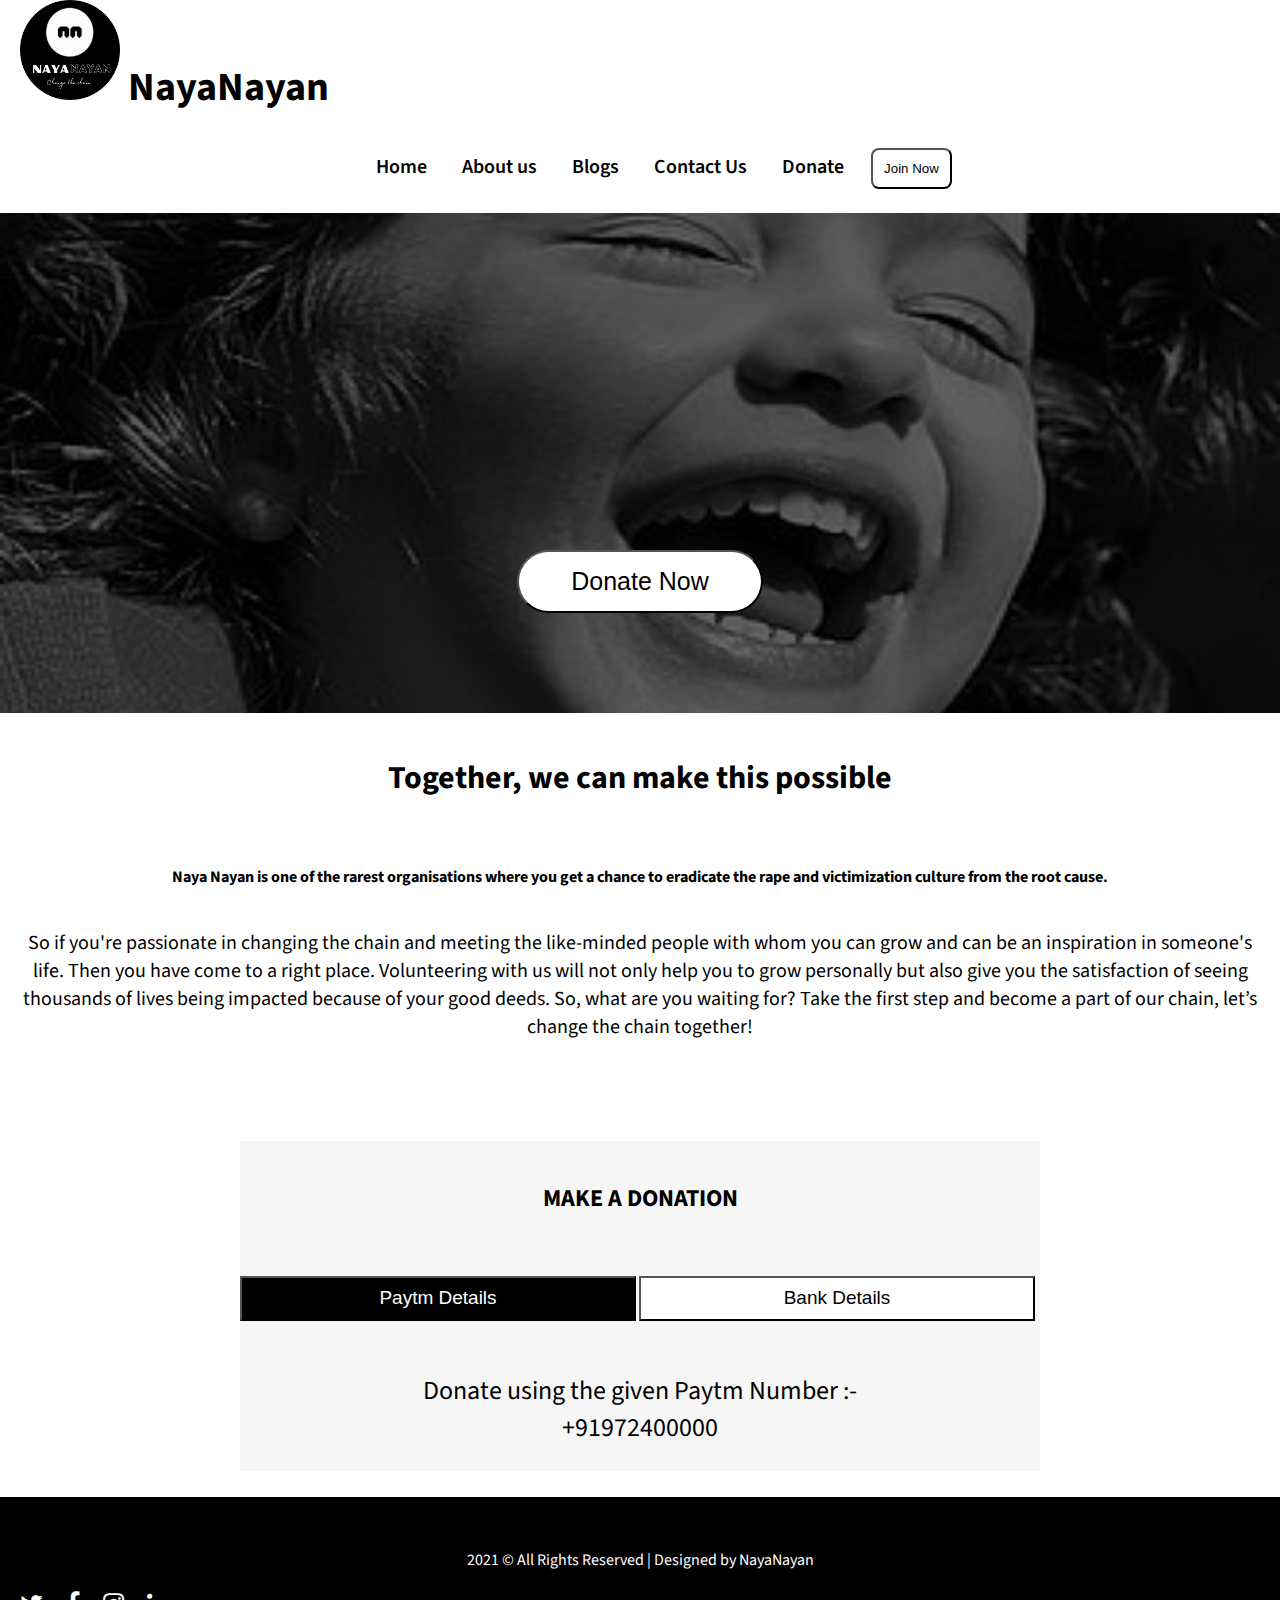
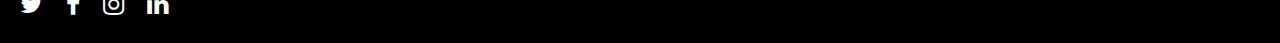
==== donate.html @ 6c1288ab "donate now page" ====
<!DOCTYPE html>
<html lang="en">

<head>
    <meta charset="UTF-8">
    <meta http-equiv="X-UA-Compatible" content="IE=edge">
    <meta name="viewport" content="width=device-width, initial-scale=1.0">
    <title>Donate-Now</title>
    <link rel="stylesheet" href="./css/style.css">
    <link href="https://cdn.jsdelivr.net/npm/bootstrap@5.0.0-beta3/dist/css/bootstrap.min.css" rel="stylesheet"
        integrity="sha384-eOJMYsd53ii+scO/bJGFsiCZc+5NDVN2yr8+0RDqr0Ql0h+rP48ckxlpbzKgwra6" crossorigin="anonymous">
    <link href="css/rotating-card.css" rel="stylesheet" />
    <link rel="icon" href="imgs/Copy of LOGO OF NAYA NAYAN.svg">

</head>

<body>

    <!-- navbar starting -->


    <nav class="navbar">
        <div class="brand-name">
            <img src="./imgs/circle-cropped.png" width="100px" height="100px" alt=""> NayaNayan
        </div>
        <ul class="list-non-bullet">
            <li class="list-item-inline"> <a class=" link link-active" href="index.html">Home</a></li>
            <li class="list-item-inline"> <a class=" link" href="#about">About us</a></li>
            <li class="list-item-inline"> <a class=" link" href="#blogs">Blogs</a></li>
            <li class="list-item-inline"> <a class=" link" href="#contact">Contact Us</a></li>
            <li class="list-item-inline"> <a class=" link" href="donate.html">Donate</a></li>

            <!-- <form target="_blank" class="list-item-inline" action="https://docs.google.com/forms/d/e/1FAIpQLSdj-zuwa7jupBrHVjOaJwiqMCL12wdDeT_7d-w-D85L0dFBow/viewform"> -->
                <a href="joinus.html"><button class="primary-btn">Join Now</button></a>
                <!-- </form> -->


        </ul>
    </nav>

    <!-- navbar ending -->



    <div class="donate">

        <div class="image">

            <a href="#details"> <button class="btn">Donate Now</button></a>

        </div>


        <div class="content">
            <div class="title">
                <h1 style="text-align: center;">Together, we can make this possible</h1><br>
            </div>
            <h4 style="text-align: center;">Naya Nayan is one of the rarest organisations where you get a chance to
                eradicate the rape and victimization culture from the root cause.
            </h4>


            <p style="text-align:center ;"> So if you're passionate in changing the chain and meeting the like-minded
                people with whom you can grow and can be an inspiration in someone's life.

                Then you have come to a right place.


                Volunteering with us will not only help you to grow personally but also give you the satisfaction of
                seeing thousands of lives being impacted because of your good deeds. So, what are you waiting for? Take
                the first step and become a part of our chain, let’s change the chain together!
            <p>

        </div>



        <div class="details" id="details">
            <center>
                <h2>MAKE A DONATION</h2>
            </center>

            <div class="buttons">
                <button type="button" id="paytmbtn"onclick="paytm()">Paytm
                    Details</button>
                <button type="button" id="bankbtn" onclick="bankd()">Bank
                    Details</button>
            </div>

            <script>
                function paytm() {
                    document.getElementById("demo1").innerHTML = "Donate using the given Paytm Number :-<br> +91972400000"
            
                    document.getElementById("paytmbtn").style.backgroundColor= "black"
                    document.getElementById("paytmbtn").style.color= "white"
                    document.getElementById("bankbtn").style.backgroundColor= "white"
                    document.getElementById("bankbtn").style.color= "black"

            
                }

                function bankd() {
                    document.getElementById("demo1").innerHTML ="Account Number:-4865138965489<br>IFSC code:-SUN0000B<br>"
                    document.getElementById("bankbtn").style.backgroundColor= "black"
                    document.getElementById("bankbtn").style.color= "white"
                    document.getElementById("paytmbtn").style.backgroundColor= "white"
                    document.getElementById("paytmbtn").style.color= "black"
                  

                }
            </script>
            <p id="demo1" class="demo1">
                Donate using the given Paytm Number :-<br> +91972400000
            </p>

        </div>



    </div>



















    <!-- Footer -->


    <!-- 
    <div class="footer">
        <div class="row">

            <div class=" about col-sm-4">
                <h2>About Us</h2>

                <p>
                    Smart Eye is a leading provider of information technology, consulting, and business process services. Our dedicated employees offer strategic insights, technological expertise and industry experience. We focus on technologies that promise to reduce costs,
                    streamline processes and speed time-to-market, Backed by our strong quality processes and rich experience managing global...
                </p>
            </div>

            <div class="col-sm-4">
                <h2>Useful Links</h2>
            </div>

            <div class="col-sm-4">
                <h2>Contact Us</h2>
                BlueDart</br>
                Marthandam (K.K District)</br>
                Tamil Nadu, IND</br>
                Phone: +91 9159669599</br>
                Email: info@bluedart.in</br>
                Web: www.bluedart.in</br>

            </div>
        </div>

    </div> -->

    <!-- Footer ending -->


    <!-- copyright -->


    <div class="copyright">

        <div class="row">
            <p class="col-sm-8">2021 &copy; All Rights Reserved | Designed by NayaNayan</p>

            <span class="col-sm-4">
                <a href="https://twitter.com/NayaNayan2?s=09"><i class="fa fa-twitter"></i></a>
                <a href="https://www.facebook.com/naya.nayan.7127"><i class="fa fa-facebook"></i></a>
                <a href="https://instagram.com/thenayanayan?igshid=45l3sl3pzqyp"><i class="fa fa-instagram"></i></a>
                <a href="https://www.linkedin.com/company/naya-nayan"><i class="fa fa-linkedin"></i></a>
            </span>
        </div>

    </div>


    <!-- copyright ending -->





</body>

</html>
---- css/style.css ----
@import url("https://stackpath.bootstrapcdn.com/font-awesome/4.7.0/css/font-awesome.min.css");
@import url('https://fonts.googleapis.com/css2?family=Source+Sans+Pro:wght@200;400&display=swap');
:root {
    /* --primary-color: #6c757d; */
}

body {
    margin: 0;
    padding: 0;
    font-family: 'Source Sans Pro', sans-serif;
}

.list-non-bullet {
    padding-top: 0.5rem;
    list-style: none;
    text-align: center;
}

.list-item-inline {
    display: inline;
    padding: 1 rem;
    font-style: bold;
}

.navbar {
    background-color: white
}

.navbar .link {
    padding: 1rem 1rem;
    text-decoration: none;
    color: black;
    font-weight: 600;
    font-size: 1.25rem;
}

.navbar .brand-name {
    font-size: 2.5rem;
    margin-left: 0.5em;
    color: black;
    text-align: left;
    font-weight: bold;
}

.primary-btn {
    background-color: var(--primary-color);
    color: black;
    border-radius: 0.5rem;
    padding: 0.7rem;
    margin: 0.5rem;
}


/* 
img {
    width: 640px;
    height: 360px;
} */


/* why did we started start */

.why-start h1 {
    font-weight: bold;
}

.why-start h1,
p {
    text-align: center;
}

.why-start .title {
    margin-bottom: 30px;
}

.why-start {
    padding: 50px;
}

.why-start .row .event-box {
    text-align: center;
    margin-top: 15px;
}

.why-start .row .event-box img {
    /* margin-bottom: 20px; */
    margin-right: 20px;
    width: 100%;
}

.event-box h4 {
    text-align: center;
}

.why-start .card {
    background-color: white;
    border-radius: 0.25rem;
    box-shadow: 0 1px 6px rgb(61 65 84 / 15%);
    display: flex;
    flex-direction: column;
    overflow: hidden;
}

.why-start .card:hover {
    /* opacity: .5; */
    transform: scale(1.05);
}

.why-start .btn {
    color: #ffffff;
    padding: 0.8rem;
    font-size: 14px;
    text-transform: uppercase;
    border-radius: 4px;
    font-weight: 400;
    cursor: pointer;
    background-color: black;
    margin-top: 25px;
}

.why-start .btn:hover {
    -webkit-transform: scale(1.05);
    transform: scale(1.05);
    color: white;
}



/* why did we started ending*/


/* about-us starting */


/* .about-us h2 {
    text-align: center;
}

.about-us h1 {
    text-align: center;
    padding: 30px;
}

.about-us {
    background-color: #414a4c;
    padding: 40px;
    color: white;
}

.about-us .container img {
    border-style: none;
    padding-left: 20px;
    display: block;
} */

.about-us {
    padding-top: 50px;
    padding-bottom: 30px;
    background-color: rgba(0, 0, 0, 0.1);
}

.about-us .right-content h1 {
    font-size: 3rem;
    text-align: center;
}

.about-us .right-content h6 {
    text-align: center;
}

.about-us .left-image {
    text-align: center;
}

.about-us .left-image img {
    width: 400px;
    height: 350px;
}

.about img {
    width: 1750px;
    height: 200px;
}

.about-us-content {
    font-size: 1.5rem;
    /* font-weight: 600; */
}


/* about-us ending*/


/* objective start */

.objective {
    background-color: #f0f0f0;
    padding-top: 75px;
    padding-bottom: 55px;
}

.objective .left p {
    text-align: left;
}

.objective .right p {
    text-align: left;
}


/* objective end */


/* our team starting */

.team {
    background-color: #EDEDED;
    padding: 100px;
}

.meet-team h1,
p {
    padding-top: 1rem;
    text-align: center;
}

.team img {
    width: 100%;
    vertical-align: middle;
}

.cards {
    display: flex;
    flex-wrap: wrap;
    list-style: none;
    margin: 0;
    padding: 0;
}

.cards_item {
    display: flex;
    padding: 1rem;
}

@media (min-width: 40rem) {
    .cards_item {
        width: 50%;
    }
}

@media (min-width: 56rem) {
    .cards_item {
        width: 33.3333%;
    }
}

.card {
    background-color: white;
    border-radius: 0.25rem;
    box-shadow: 0 20px 40px -14px rgba(0, 0, 0, 0.25);
    display: flex;
    flex-direction: column;
    overflow: hidden;
}

.card:hover {
    background-color: rgba(255, 255, 255, 0.12);
}

.card_content {
    padding: 1rem;
}

.card_title {
    color: black;
    font-size: 1.1rem;
    font-weight: 700;
    letter-spacing: 1px;
    text-transform: capitalize;
    margin: 0px;
    text-align: center;
}

.card_text {
    color: black;
    font-size: 0.875rem;
    line-height: 1.5;
    margin-bottom: 1.25rem;
    font-weight: 400;
}


/* our team ending */


/* footer */

.footer {
    position: relative;
    right: 0;
    bottom: 0;
    left: 0;
    padding: 20px;
    background-color: #444;
    color: #FFF;
}

.footer h2 {
    text-align: center;
    color: #FFF;
}


/* footer ending*/


/* copyright */

.copyright {
    position: relative;
    right: 0;
    bottom: 0;
    left: 0;
    background-color: black;
    padding: 20px;
    color: #FFF;
}

.copyright p {
    color: #FFF;
}

.copyright span {
    text-align: center;
}

.copyright span a {
    margin-right: 20px;
    color: white;
    font-size: 25px;
}


/* copyright ending*/


/* maps starting */

.map-responsive {
    overflow: hidden;
    padding-bottom: 50%;
    position: relative;
    height: 0;
    border: 2px solid grey;
}

.map-responsive iframe {
    left: 0;
    top: 0;
    height: 100%;
    width: 100%;
    position: absolute;
}

.container-fluid {
    padding: 30px;
    /* background-color: #414a4c; */
}


/* maps ending */


/* meet our team startig */

.meet-team {
    background-color: black;
    color: white;
    /* padding: 50px; */
}

.meet-team h1 {
    font-size: 3rem;
    margin-bottom: 15px;
}

.meet-team p {
    font-size: 1.25rem;
    margin-bottom: 25px;
}

.flip-card {
    background-color: transparent;
    width: 300px;
    height: 300px;
    border: 1px solid #f1f1f1;
    perspective: 1000px;
    margin: .5rem;
}

.flip-card-inner {
    position: relative;
    width: 100%;
    height: 100%;
    text-align: center;
    transition: transform 0.8s;
    transform-style: preserve-3d;
}

.flip-card:hover .flip-card-inner {
    transform: rotateY(180deg);
}

.flip-card-front,
.flip-card-back {
    position: absolute;
    width: 100%;
    height: 100%;
    -webkit-backface-visibility: hidden;
    backface-visibility: hidden;
}

.flip-card-front {
    background-color: #bbb;
    color: black;
    display: flex;
    justify-content: center;
}

.flip-card-back {
    background-color: white;
    color: black;
    transform: rotateY(180deg);
}

.flip-card-back h2 {
    text-align: center;
    word-wrap: break-word;
    padding-top: 2rem;
}

.flip-card-back p {
    padding: 20px;
    text-align: center;
}

.cards-conatiner {
    display: flex;
    flex-wrap: wrap;
    justify-content: space-around;
    padding: 1rem;
}


/* meet our team ending */


/* blog starting */

.blog-container {
    padding: 20px;
    /* background-color: rgba(0, 0, 0, 0.1); */
    color: black;
}

.blog-container h1 {
    text-align: center;
}

.writer {
    text-align: right;
}

#more {
    display: none;
}

#myBtn {
    float: right;
    background-color: black;
    color: white;
}

.badge {
    color: black;
    background-color: black;
}


/* blogs ending */


/* .portfolio .container{
  display: grid;
  grid-template-columns: repeat(auto-fill, minmax(350px, 1fr));
  justify-items: center;
  grid-gap: 0;
}
  
.portfolio .item{
  width: 100%;
  overflow: hidden;
  background: #000;
}
      
.portfolio img{
  opacity: 0.6;
  width: 100%;
  height: 100%;
  transform: scale(1.15);
  transition: transform 0.5s, opacity 0.5s;
}
.portfolio img:hover{
  opacity: 1;
  transform: scale(1.03);
}

.portfolio .title h1{
    text-align: center;
    padding-top: 20px;
    padding-bottom: 20px;
} */


/* faq start */

.faq {
    background-color: rgba(0, 0, 0, 9);
    color: white;
    padding-top: 30px;
    padding-bottom: 30px;
}

.faq h1 {
    text-align: center;
    font-size: 3rem;
    padding-bottom: 0.25em;
    /* border-bottom: 1px solid silver; */
    /* border-image: linear-gradient(to right, transparent 20%, darkslategrey, transparent 80%)30; */
}

details {
    margin-bottom: 1rem;
    padding: 1rem;
    border-radius: 0.25rem;
    border: 1px solid silver;
}

summary {
    list-style-type: circle;
    font-size: 1.25rem;
    font-weight: bold;
    cursor: pointer;
    position: relative;
    outline: none;
    color: silver;
}

summary::after {
    content: "+";
    padding: 0.5rem;
    position: absolute;
    right: 0.25rem;
    top: -0.5rem;
    color: whitesmoke;
}

details[open] {
    background: whitesmoke;
}

details[open] summary {
    color: dimgrey;
}

details[open] summary::after {
    content: "-";
}

.faq p {
    color: dimgrey;
    letter-spacing: 1.5;
}


/* faq end */


/* contact us */

.contact-us {
    padding: 4rem
}

.send-btn {
    margin-top: 2rem;
}

.my-4 {
    font-size: 4rem;
}


/* contact us ending */








/* join us section */



.join-us .image {
    width: 100%;
    height: 500px;
    object-fit: cover;
    background-size: 100% 100%;
    background-image: url(../imgs/join.png);
    display: flex;
    align-items:flex-end;
    text-align: center;
    justify-content: center;

  }
  
  
  .join-us .image .btn{
  background-color: black;
  border-radius:1.5em;
  color:white;
  
  padding:0.6em 2.1em;
  text-align: center;
  margin-bottom: 100px;
  cursor: pointer;
  font-size: 25px;
  }
  
  .join-us .image .btn:hover {
    transform: scale(1.1);
    }
  
  @media (max-width:767px) {
    .join-us .image{
        max-width: 100%;
        max-height: 200px;
    }
  }
  
  @media (max-width:767px) {
    .join-us .image .btn{
        background-color: black;
    border-radius:1.5em;
    color:white;
    padding:0.6em 0.9em;
    text-align: center;
    cursor: pointer;
    margin-bottom: 40px;
    font-size: 10px;
    }
  }
  
  .join-us .content .title{
    padding-top: 20px;
  }
  
  .join-us .content p{
    font-size: 1.25rem;
    padding: 20px;
  }
  



  /* donate section */
  .donate .image {
    width: 100%;
    height: 500px;
    object-fit: cover;
    background-size: 100% 100%;
    background-image: url(../imgs/donate.png);
    display: flex;
    align-items:flex-end;
    text-align: center;
    justify-content: center;

  }
  .donate .image .btn{
    background-color: white;
    border-radius:1.5em;
    color:black;
    font-weight: 500;
    padding:0.6em 2.1em;
    text-align: center;
    margin-bottom: 100px;
    cursor: pointer;
    font-size: 25px;
    }
    
    .donate .image .btn:hover {
      transform: scale(1.1);
      }
    
    @media (max-width:767px) {
      .donate .image{
          max-width: 100%;
          max-height: 200px;
      }
    }
    
    @media (max-width:767px) {
      .donate .image .btn{
          background-color: white;
      border-radius:1.5em;
      color:black;
      padding:0.6em 0.9em;
      text-align: center;
      cursor: pointer;
      margin-bottom: 40px;
      font-size: 10px;
      }
    }


    .donate .content .title{
        padding-top: 20px;
      }
      
      .donate .content p{
        font-size: 1.25rem;
        padding: 20px;
      }
    

    .details{
        margin-right: auto;
        margin-left: auto;
        max-width:800px;
        background-color: #f6f6f6;
    }

    .details h2{
        font-weight: bolder; 
        padding-bottom: 40px;
        padding-top: 40px; 
         color:black; 
    }

#paytmbtn{
    background-color: black;
    color: white;
}


.details button{
    background-color: white;
    color:black;
    height: 45px;
    width:49.5%;
    display: inline-block;
    font-size: 19px;
}


.details .demo1{
    padding-top: 25px;
    padding-bottom: 25px;
    font-size: 26px;
    font-weight: 400;

}
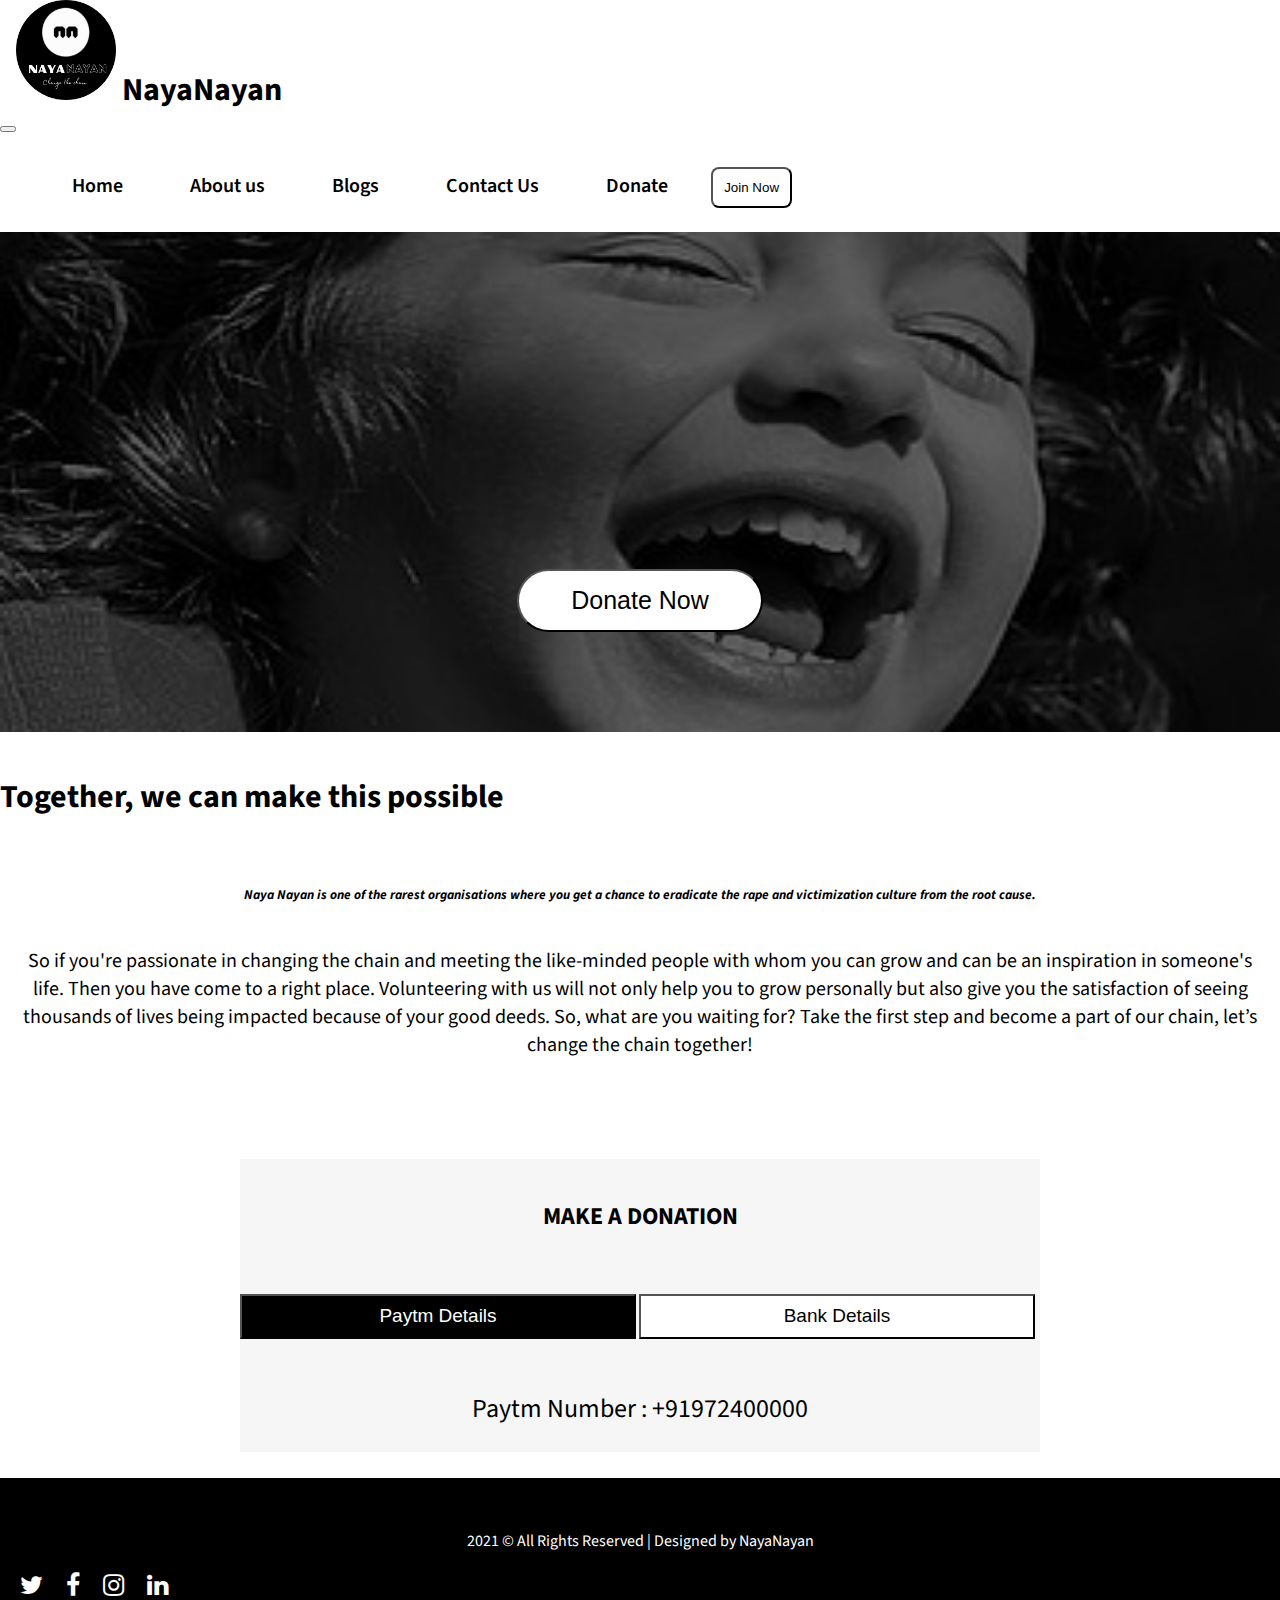
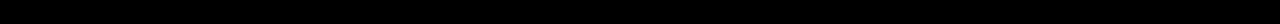
==== commit f12d71c2: "Edited" ====
--- a/donate.html
+++ b/donate.html
@@ -5,13 +5,13 @@
     <meta charset="UTF-8">
     <meta http-equiv="X-UA-Compatible" content="IE=edge">
     <meta name="viewport" content="width=device-width, initial-scale=1.0">
-    <title>Donate-Now</title>
+    <title>NayaNayan</title>
     <link rel="stylesheet" href="./css/style.css">
-    <link href="https://cdn.jsdelivr.net/npm/bootstrap@5.0.0-beta3/dist/css/bootstrap.min.css" rel="stylesheet"
-        integrity="sha384-eOJMYsd53ii+scO/bJGFsiCZc+5NDVN2yr8+0RDqr0Ql0h+rP48ckxlpbzKgwra6" crossorigin="anonymous">
+    <link href="https://cdn.jsdelivr.net/npm/bootstrap@5.0.0-beta3/dist/css/bootstrap.min.css" rel="stylesheet" integrity="sha384-eOJMYsd53ii+scO/bJGFsiCZc+5NDVN2yr8+0RDqr0Ql0h+rP48ckxlpbzKgwra6" crossorigin="anonymous">
     <link href="css/rotating-card.css" rel="stylesheet" />
     <link rel="icon" href="imgs/Copy of LOGO OF NAYA NAYAN.svg">
 
+
 </head>
 
 <body>
@@ -19,30 +19,40 @@
     <!-- navbar starting -->
 
 
-    <nav class="navbar">
-        <div class="brand-name">
+
+    <nav class="navbar navbar-expand-lg navbar-light bg-light">
+        <div class="brand-name navbar-brand">
             <img src="./imgs/circle-cropped.png" width="100px" height="100px" alt=""> NayaNayan
         </div>
-        <ul class="list-non-bullet">
-            <li class="list-item-inline"> <a class=" link link-active" href="index.html">Home</a></li>
-            <li class="list-item-inline"> <a class=" link" href="#about">About us</a></li>
-            <li class="list-item-inline"> <a class=" link" href="#blogs">Blogs</a></li>
-            <li class="list-item-inline"> <a class=" link" href="#contact">Contact Us</a></li>
-            <li class="list-item-inline"> <a class=" link" href="donate.html">Donate</a></li>
-
-            <!-- <form target="_blank" class="list-item-inline" action="https://docs.google.com/forms/d/e/1FAIpQLSdj-zuwa7jupBrHVjOaJwiqMCL12wdDeT_7d-w-D85L0dFBow/viewform"> -->
+        <button class="navbar-toggler" type="button" data-toggle="collapse" data-target="#navbarSupportedContent" aria-controls="navbarSupportedContent" aria-expanded="false" aria-label="Toggle navigation">
+          <span class="navbar-toggler-icon"></span>
+        </button>
+
+        <div class="collapse navbar-collapse nav-div " id="navbarSupportedContent">
+            <ul class="list-non-bullet navbar-nav  ml-auto">
+                <li class="list-item-inline nav-item active"> <a class="nav-link link link-active" href="index.html">Home</a></li>
+                <li class="list-item-inline nav-item active"> <a class="nav-link link" href="#about">About us</a></li>
+                <li class="list-item-inline nav-item active"> <a class="nav-link link" href="#blogs">Blogs</a></li>
+                <li class="list-item-inline nav-item active"> <a class="nav-link link" href="#contact">Contact Us</a></li>
+                <li class="list-item-inline nav-item active"> <a class="nav-link link" href="donate.html">Donate</a></li>
+
+                <!-- <form target="_blank" class="list-item-inline" action="https://docs.google.com/forms/d/e/1FAIpQLSdj-zuwa7jupBrHVjOaJwiqMCL12wdDeT_7d-w-D85L0dFBow/viewform"> -->
                 <a href="joinus.html"><button class="primary-btn">Join Now</button></a>
                 <!-- </form> -->
 
 
-        </ul>
+            </ul>
+
+        </div>
     </nav>
 
     <!-- navbar ending -->
 
 
 
-    <div class="donate">
+
+
+    <div class="donate ">
 
         <div class="image">
 
@@ -51,37 +61,29 @@
         </div>
 
 
-        <div class="content">
-            <div class="title">
-                <h1 style="text-align: center;">Together, we can make this possible</h1><br>
-            </div>
-            <h4 style="text-align: center;">Naya Nayan is one of the rarest organisations where you get a chance to
-                eradicate the rape and victimization culture from the root cause.
-            </h4>
-
-
-            <p style="text-align:center ;"> So if you're passionate in changing the chain and meeting the like-minded
-                people with whom you can grow and can be an inspiration in someone's life.
-
-                Then you have come to a right place.
-
-
-                Volunteering with us will not only help you to grow personally but also give you the satisfaction of
-                seeing thousands of lives being impacted because of your good deeds. So, what are you waiting for? Take
-                the first step and become a part of our chain, let’s change the chain together!
-            <p>
-
-        </div>
-
-
-
-        <div class="details" id="details">
+        <div class="content p-4">
+            <div class="title text-center">
+                <h1>Together, we can make this possible</h1><br>
+            </div>
+            <h5 style="text-align: center;"><i>Naya Nayan is one of the rarest organisations where you get a chance to eradicate the rape and victimization culture from the root cause.</i>
+            </h5>
+
+
+            <p class="text-center"> So if you're passionate in changing the chain and meeting the like-minded people with whom you can grow and can be an inspiration in someone's life. Then you have come to a right place. Volunteering with us will not only help you to grow personally
+                but also give you the satisfaction of seeing thousands of lives being impacted because of your good deeds. So, what are you waiting for? Take the first step and become a part of our chain, let’s change the chain together!
+                <p>
+
+        </div>
+
+
+
+        <div class="details p-3 mb-3 text-center" id="details">
             <center>
                 <h2>MAKE A DONATION</h2>
             </center>
 
             <div class="buttons">
-                <button type="button" id="paytmbtn"onclick="paytm()">Paytm
+                <button type="button" id="paytmbtn" onclick="paytm()">Paytm
                     Details</button>
                 <button type="button" id="bankbtn" onclick="bankd()">Bank
                     Details</button>
@@ -89,28 +91,28 @@
 
             <script>
                 function paytm() {
-                    document.getElementById("demo1").innerHTML = "Donate using the given Paytm Number :-<br> +91972400000"
-            
-                    document.getElementById("paytmbtn").style.backgroundColor= "black"
-                    document.getElementById("paytmbtn").style.color= "white"
-                    document.getElementById("bankbtn").style.backgroundColor= "white"
-                    document.getElementById("bankbtn").style.color= "black"
-
-            
+                    document.getElementById("demo1").innerHTML = "Paytm Number : +91972400000"
+
+                    document.getElementById("paytmbtn").style.backgroundColor = "black"
+                    document.getElementById("paytmbtn").style.color = "white"
+                    document.getElementById("bankbtn").style.backgroundColor = "white"
+                    document.getElementById("bankbtn").style.color = "black"
+
+
                 }
 
                 function bankd() {
-                    document.getElementById("demo1").innerHTML ="Account Number:-4865138965489<br>IFSC code:-SUN0000B<br>"
-                    document.getElementById("bankbtn").style.backgroundColor= "black"
-                    document.getElementById("bankbtn").style.color= "white"
-                    document.getElementById("paytmbtn").style.backgroundColor= "white"
-                    document.getElementById("paytmbtn").style.color= "black"
-                  
+                    document.getElementById("demo1").innerHTML = "Account Number : 4865138965489<br>IFSC code : SUN0000B<br>"
+                    document.getElementById("bankbtn").style.backgroundColor = "black"
+                    document.getElementById("bankbtn").style.color = "white"
+                    document.getElementById("paytmbtn").style.backgroundColor = "white"
+                    document.getElementById("paytmbtn").style.color = "black"
+
 
                 }
             </script>
             <p id="demo1" class="demo1">
-                Donate using the given Paytm Number :-<br> +91972400000
+                Paytm Number : +91972400000
             </p>
 
         </div>
@@ -196,7 +198,9 @@
     <!-- copyright ending -->
 
 
-
+    <script src="https://code.jquery.com/jquery-3.3.1.slim.min.js" integrity="sha384-q8i/X+965DzO0rT7abK41JStQIAqVgRVzpbzo5smXKp4YfRvH+8abtTE1Pi6jizo" crossorigin="anonymous"></script>
+    <script src="https://cdnjs.cloudflare.com/ajax/libs/popper.js/1.14.3/umd/popper.min.js" integrity="sha384-ZMP7rVo3mIykV+2+9J3UJ46jBk0WLaUAdn689aCwoqbBJiSnjAK/l8WvCWPIPm49" crossorigin="anonymous"></script>
+    <script src="https://stackpath.bootstrapcdn.com/bootstrap/4.1.3/js/bootstrap.min.js" integrity="sha384-ChfqqxuZUCnJSK3+MXmPNIyE6ZbWh2IMqE241rYiqJxyMiZ6OW/JmZQ5stwEULTy" crossorigin="anonymous"></script>
 
 
 </body>
--- a/css/style.css
+++ b/css/style.css
@@ -13,13 +13,25 @@
 .list-non-bullet {
     padding-top: 0.5rem;
     list-style: none;
-    text-align: center;
-}
+}
+
+.navbar-nav {
+    margin-left: auto;
+}
+
+
+/* .dropdown-menu-large {
+    margin-left: 16px;
+    margin-right: 16px;
+    padding: 20px 0px;
+    left: auto;
+} */
 
 .list-item-inline {
     display: inline;
-    padding: 1 rem;
     font-style: bold;
+    padding-left: 1rem;
+    padding-right: 1rem;
 }
 
 .navbar {
@@ -35,7 +47,7 @@
 }
 
 .navbar .brand-name {
-    font-size: 2.5rem;
+    font-size: 2rem;
     margin-left: 0.5em;
     color: black;
     text-align: left;
@@ -125,7 +137,6 @@
 }
 
 
-
 /* why did we started ending*/
 
 
@@ -604,15 +615,7 @@
 /* contact us ending */
 
 
-
-
-
-
-
-
 /* join us section */
-
-
 
 .join-us .image {
     width: 100%;
@@ -621,155 +624,146 @@
     background-size: 100% 100%;
     background-image: url(../imgs/join.png);
     display: flex;
-    align-items:flex-end;
+    align-items: flex-end;
     text-align: center;
     justify-content: center;
-
-  }
-  
-  
-  .join-us .image .btn{
-  background-color: black;
-  border-radius:1.5em;
-  color:white;
-  
-  padding:0.6em 2.1em;
-  text-align: center;
-  margin-bottom: 100px;
-  cursor: pointer;
-  font-size: 25px;
-  }
-  
-  .join-us .image .btn:hover {
+}
+
+.join-us .image .btn {
+    background-color: black;
+    border-radius: 1.5em;
+    color: white;
+    padding: 0.6em 2.1em;
+    text-align: center;
+    margin-bottom: 100px;
+    cursor: pointer;
+    font-size: 25px;
+}
+
+.join-us .image .btn:hover {
     transform: scale(1.1);
-    }
-  
-  @media (max-width:767px) {
-    .join-us .image{
+}
+
+@media (max-width:767px) {
+    .join-us .image {
         max-width: 100%;
         max-height: 200px;
     }
-  }
-  
-  @media (max-width:767px) {
-    .join-us .image .btn{
+}
+
+@media (max-width:767px) {
+    .join-us .image .btn {
         background-color: black;
-    border-radius:1.5em;
-    color:white;
-    padding:0.6em 0.9em;
-    text-align: center;
-    cursor: pointer;
-    margin-bottom: 40px;
-    font-size: 10px;
+        border-radius: 1.5em;
+        color: white;
+        padding: 0.6em 0.9em;
+        text-align: center;
+        cursor: pointer;
+        margin-bottom: 40px;
+        font-size: 10px;
     }
-  }
-  
-  .join-us .content .title{
+}
+
+.join-us .content .title {
     padding-top: 20px;
-  }
-  
-  .join-us .content p{
+}
+
+.join-us .content p {
     font-size: 1.25rem;
     padding: 20px;
-  }
-  
-
-
-
-  /* donate section */
-  .donate .image {
+}
+
+
+/* donate section */
+
+.donate .image {
     width: 100%;
     height: 500px;
     object-fit: cover;
     background-size: 100% 100%;
     background-image: url(../imgs/donate.png);
     display: flex;
-    align-items:flex-end;
+    align-items: flex-end;
     text-align: center;
     justify-content: center;
-
-  }
-  .donate .image .btn{
+}
+
+.donate .image .btn {
     background-color: white;
-    border-radius:1.5em;
-    color:black;
+    border-radius: 1.5em;
+    color: black;
     font-weight: 500;
-    padding:0.6em 2.1em;
+    padding: 0.6em 2.1em;
     text-align: center;
     margin-bottom: 100px;
     cursor: pointer;
     font-size: 25px;
+}
+
+.donate .image .btn:hover {
+    transform: scale(1.1);
+}
+
+@media (max-width:767px) {
+    .donate .image {
+        max-width: 100%;
+        max-height: 200px;
     }
-    
-    .donate .image .btn:hover {
-      transform: scale(1.1);
-      }
-    
-    @media (max-width:767px) {
-      .donate .image{
-          max-width: 100%;
-          max-height: 200px;
-      }
+}
+
+@media (max-width:767px) {
+    .donate .image .btn {
+        background-color: white;
+        border-radius: 1.5em;
+        color: black;
+        padding: 0.6em 0.9em;
+        text-align: center;
+        cursor: pointer;
+        margin-bottom: 40px;
+        font-size: 10px;
     }
-    
-    @media (max-width:767px) {
-      .donate .image .btn{
-          background-color: white;
-      border-radius:1.5em;
-      color:black;
-      padding:0.6em 0.9em;
-      text-align: center;
-      cursor: pointer;
-      margin-bottom: 40px;
-      font-size: 10px;
-      }
-    }
-
-
-    .donate .content .title{
-        padding-top: 20px;
-      }
-      
-      .donate .content p{
-        font-size: 1.25rem;
-        padding: 20px;
-      }
-    
-
-    .details{
-        margin-right: auto;
-        margin-left: auto;
-        max-width:800px;
-        background-color: #f6f6f6;
-    }
-
-    .details h2{
-        font-weight: bolder; 
-        padding-bottom: 40px;
-        padding-top: 40px; 
-         color:black; 
-    }
-
-#paytmbtn{
+}
+
+.donate .content .title {
+    padding-top: 20px;
+}
+
+.donate .content p {
+    font-size: 1.25rem;
+    padding: 20px;
+}
+
+.details {
+    margin-right: auto;
+    margin-left: auto;
+    max-width: 800px;
+    background-color: #f6f6f6;
+}
+
+.details h2 {
+    font-weight: bolder;
+    padding-bottom: 40px;
+    padding-top: 40px;
+    color: black;
+}
+
+#paytmbtn {
     background-color: black;
     color: white;
 }
 
-
-.details button{
+.details button {
     background-color: white;
-    color:black;
+    color: black;
     height: 45px;
-    width:49.5%;
+    width: 49.5%;
     display: inline-block;
     font-size: 19px;
 }
 
-
-.details .demo1{
+.details .demo1 {
     padding-top: 25px;
     padding-bottom: 25px;
     font-size: 26px;
     font-weight: 400;
-
 }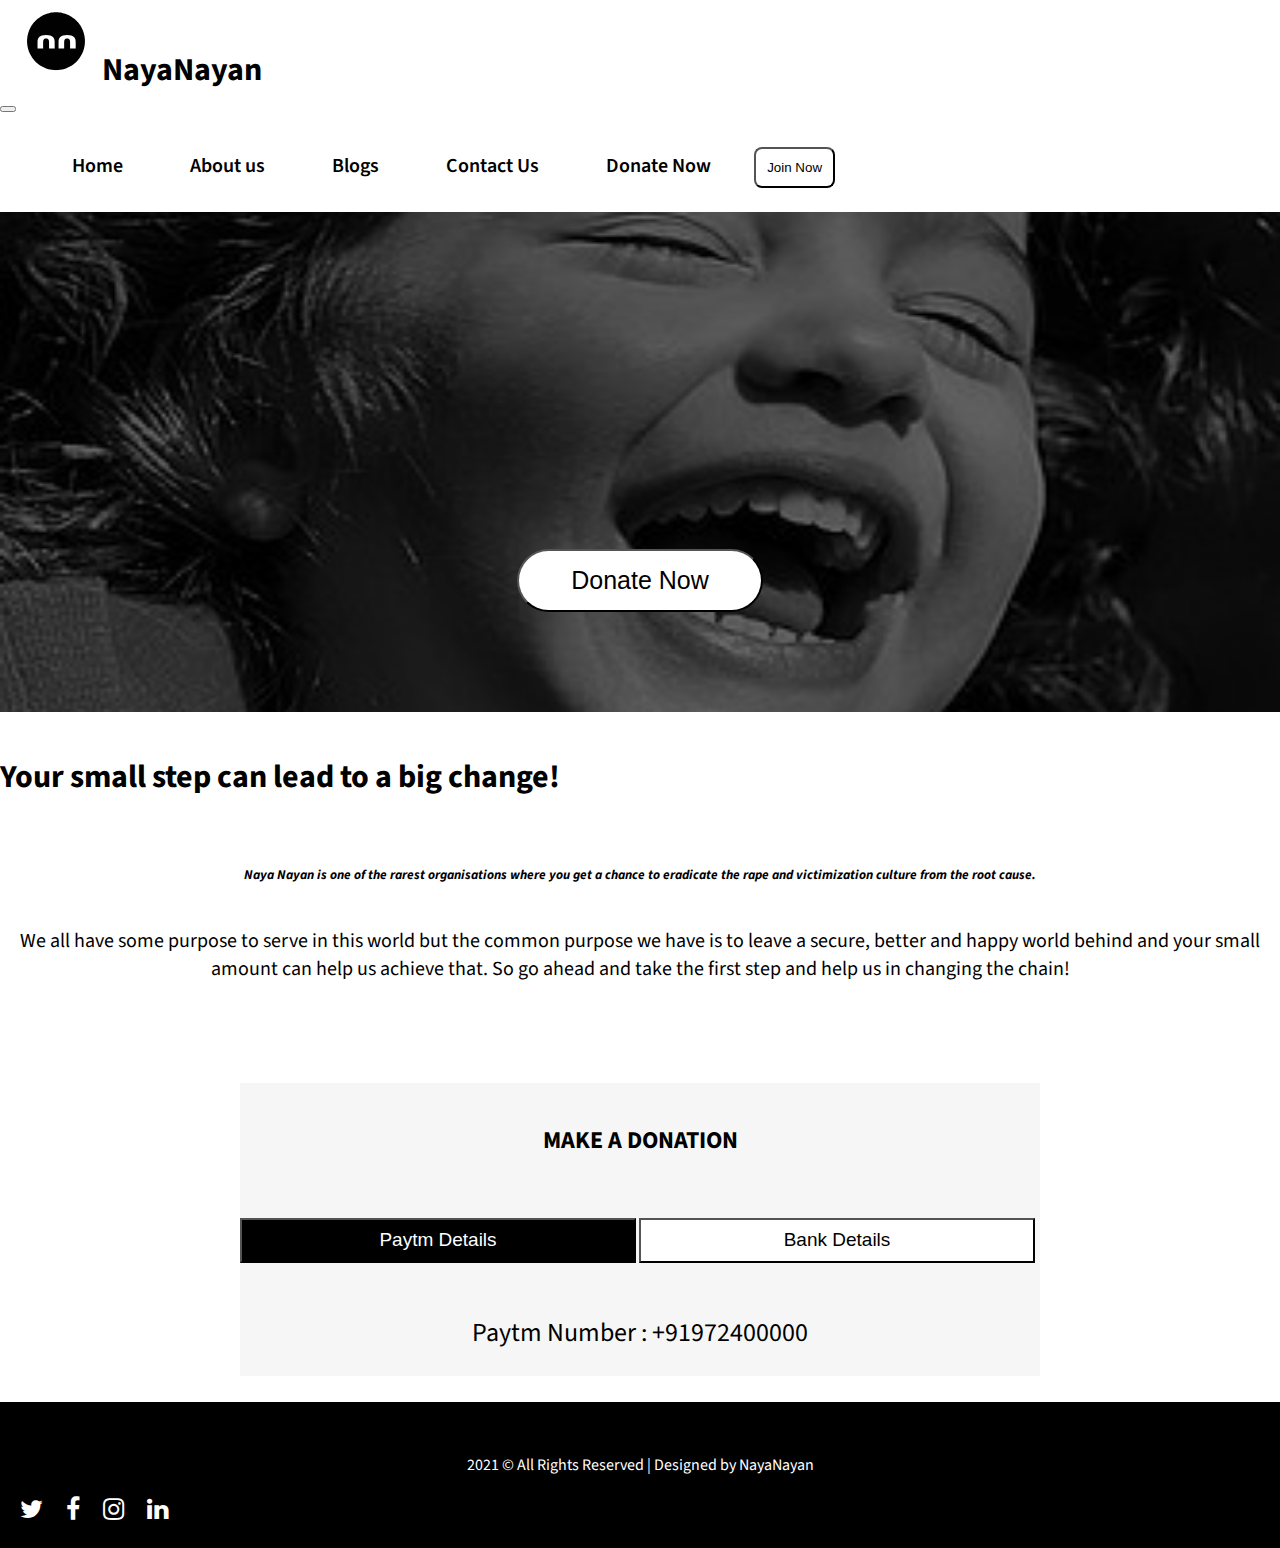
==== commit a21f10a8: "logo changes" ====
--- a/donate.html
+++ b/donate.html
@@ -22,7 +22,7 @@
 
     <nav class="navbar navbar-expand-lg navbar-light bg-light">
         <div class="brand-name navbar-brand">
-            <img src="./imgs/circle-cropped.png" width="100px" height="100px" alt=""> NayaNayan
+            <img src="./imgs/logo.svg" width="80px" height="80px" alt=""> NayaNayan
         </div>
         <button class="navbar-toggler" type="button" data-toggle="collapse" data-target="#navbarSupportedContent" aria-controls="navbarSupportedContent" aria-expanded="false" aria-label="Toggle navigation">
           <span class="navbar-toggler-icon"></span>
@@ -31,10 +31,10 @@
         <div class="collapse navbar-collapse nav-div " id="navbarSupportedContent">
             <ul class="list-non-bullet navbar-nav  ml-auto">
                 <li class="list-item-inline nav-item active"> <a class="nav-link link link-active" href="index.html">Home</a></li>
-                <li class="list-item-inline nav-item active"> <a class="nav-link link" href="#about">About us</a></li>
-                <li class="list-item-inline nav-item active"> <a class="nav-link link" href="#blogs">Blogs</a></li>
-                <li class="list-item-inline nav-item active"> <a class="nav-link link" href="#contact">Contact Us</a></li>
-                <li class="list-item-inline nav-item active"> <a class="nav-link link" href="donate.html">Donate</a></li>
+                <li class="list-item-inline nav-item active"> <a class="nav-link link" href="index.html#about">About us</a></li>
+                <li class="list-item-inline nav-item active"> <a class="nav-link link" href="index.html#blogs">Blogs</a></li>
+                <li class="list-item-inline nav-item active"> <a class="nav-link link" href="index.html#contact">Contact Us</a></li>
+                <li class="list-item-inline nav-item active"> <a class="nav-link link" href="donate.html">Donate Now</a></li>
 
                 <!-- <form target="_blank" class="list-item-inline" action="https://docs.google.com/forms/d/e/1FAIpQLSdj-zuwa7jupBrHVjOaJwiqMCL12wdDeT_7d-w-D85L0dFBow/viewform"> -->
                 <a href="joinus.html"><button class="primary-btn">Join Now</button></a>
@@ -63,14 +63,14 @@
 
         <div class="content p-4">
             <div class="title text-center">
-                <h1>Together, we can make this possible</h1><br>
+                <h1>Your small step can lead to a big change!</h1><br>
             </div>
             <h5 style="text-align: center;"><i>Naya Nayan is one of the rarest organisations where you get a chance to eradicate the rape and victimization culture from the root cause.</i>
             </h5>
 
 
-            <p class="text-center"> So if you're passionate in changing the chain and meeting the like-minded people with whom you can grow and can be an inspiration in someone's life. Then you have come to a right place. Volunteering with us will not only help you to grow personally
-                but also give you the satisfaction of seeing thousands of lives being impacted because of your good deeds. So, what are you waiting for? Take the first step and become a part of our chain, let’s change the chain together!
+            <p class="text-center"> We all have some purpose to serve in this world but the common purpose we have is to leave a secure, better and happy world behind and your small amount can help us achieve that. So go ahead and take the first step and help us in changing
+                the chain!
                 <p>
 
         </div>
--- a/css/style.css
+++ b/css/style.css
@@ -17,6 +17,16 @@
 
 .navbar-nav {
     margin-left: auto;
+    padding-right: 1rem;
+}
+
+.nav-div {
+    padding-right: 1rem;
+    color: black;
+}
+
+nav .navbar-nav li a {
+    color: black !important;
 }
 
 
@@ -44,6 +54,7 @@
     color: black;
     font-weight: 600;
     font-size: 1.25rem;
+    cursor: pointer;
 }
 
 .navbar .brand-name {
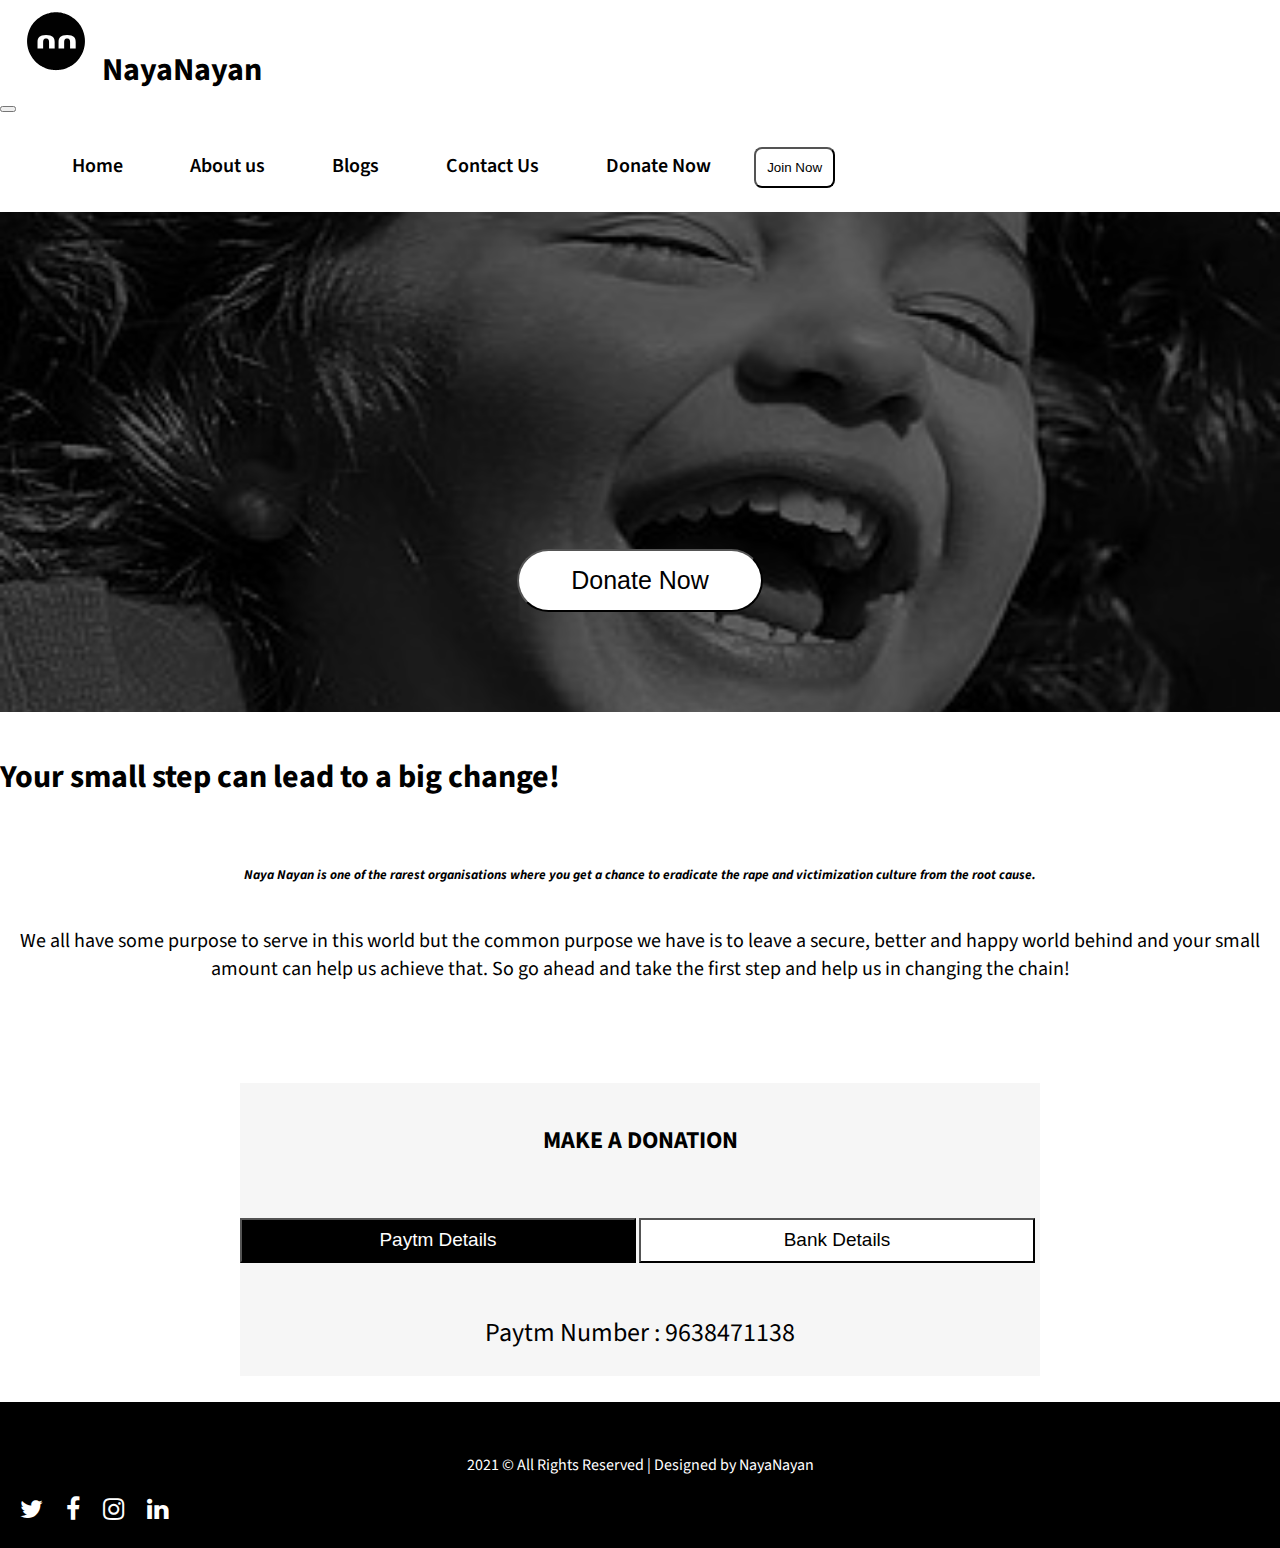
==== commit fa747ee3: "mobile Number updated" ====
--- a/donate.html
+++ b/donate.html
@@ -102,7 +102,7 @@
                 }
 
                 function bankd() {
-                    document.getElementById("demo1").innerHTML = "Account Number : 4865138965489<br>IFSC code : SUN0000B<br>"
+                    document.getElementById("demo1").innerHTML = "Account Number : 48651XXXXX<br>IFSC code : XXXXXXXXX<br>"
                     document.getElementById("bankbtn").style.backgroundColor = "black"
                     document.getElementById("bankbtn").style.color = "white"
                     document.getElementById("paytmbtn").style.backgroundColor = "white"
@@ -112,7 +112,7 @@
                 }
             </script>
             <p id="demo1" class="demo1">
-                Paytm Number : +91972400000
+                Paytm Number : 9638471138
             </p>
 
         </div>
--- a/css/style.css
+++ b/css/style.css
@@ -85,6 +85,7 @@
 
 .why-start h1 {
     font-weight: bold;
+    font-size: 2.5rem;
 }
 
 .why-start h1,
@@ -181,8 +182,9 @@
     background-color: rgba(0, 0, 0, 0.1);
 }
 
-.about-us .right-content h1 {
-    font-size: 3rem;
+.about-us h1 {
+    font-weight: bold;
+    font-size: 2.8rem;
     text-align: center;
 }
 
@@ -205,7 +207,7 @@
 }
 
 .about-us-content {
-    font-size: 1.5rem;
+    font-size: 1.3rem;
     /* font-weight: 600; */
 }
 
@@ -238,6 +240,12 @@
 .team {
     background-color: #EDEDED;
     padding: 100px;
+}
+
+.meet-team h1 {
+    padding-top: 30px;
+    font-weight: 700;
+    font-size: 2.5rem;
 }
 
 .meet-team h1,
@@ -487,6 +495,9 @@
 
 .blog-container h1 {
     text-align: center;
+    font-weight: bold;
+    font-size: 2.5rem;
+    padding-bottom: 30px;
 }
 
 .writer {
@@ -497,8 +508,15 @@
     display: none;
 }
 
-#myBtn {
-    float: right;
+
+/* #myBtn {
+    float: left;
+    background-color: black;
+    color: white;
+    text-align: right;
+} */
+
+.blogBtn {
     background-color: black;
     color: white;
 }
@@ -547,7 +565,7 @@
 /* faq start */
 
 .faq {
-    background-color: rgba(0, 0, 0, 9);
+    background-color: rgba(0, 0, 0, 0.9);
     color: white;
     padding-top: 30px;
     padding-bottom: 30px;
@@ -555,7 +573,8 @@
 
 .faq h1 {
     text-align: center;
-    font-size: 3rem;
+    font-size: 2.5rem;
+    font-weight: bold;
     padding-bottom: 0.25em;
     /* border-bottom: 1px solid silver; */
     /* border-image: linear-gradient(to right, transparent 20%, darkslategrey, transparent 80%)30; */
@@ -611,7 +630,11 @@
 /* contact us */
 
 .contact-us {
-    padding: 4rem
+    padding: 3rem
+}
+
+.contact-us p {
+    font-size: 19px;
 }
 
 .send-btn {
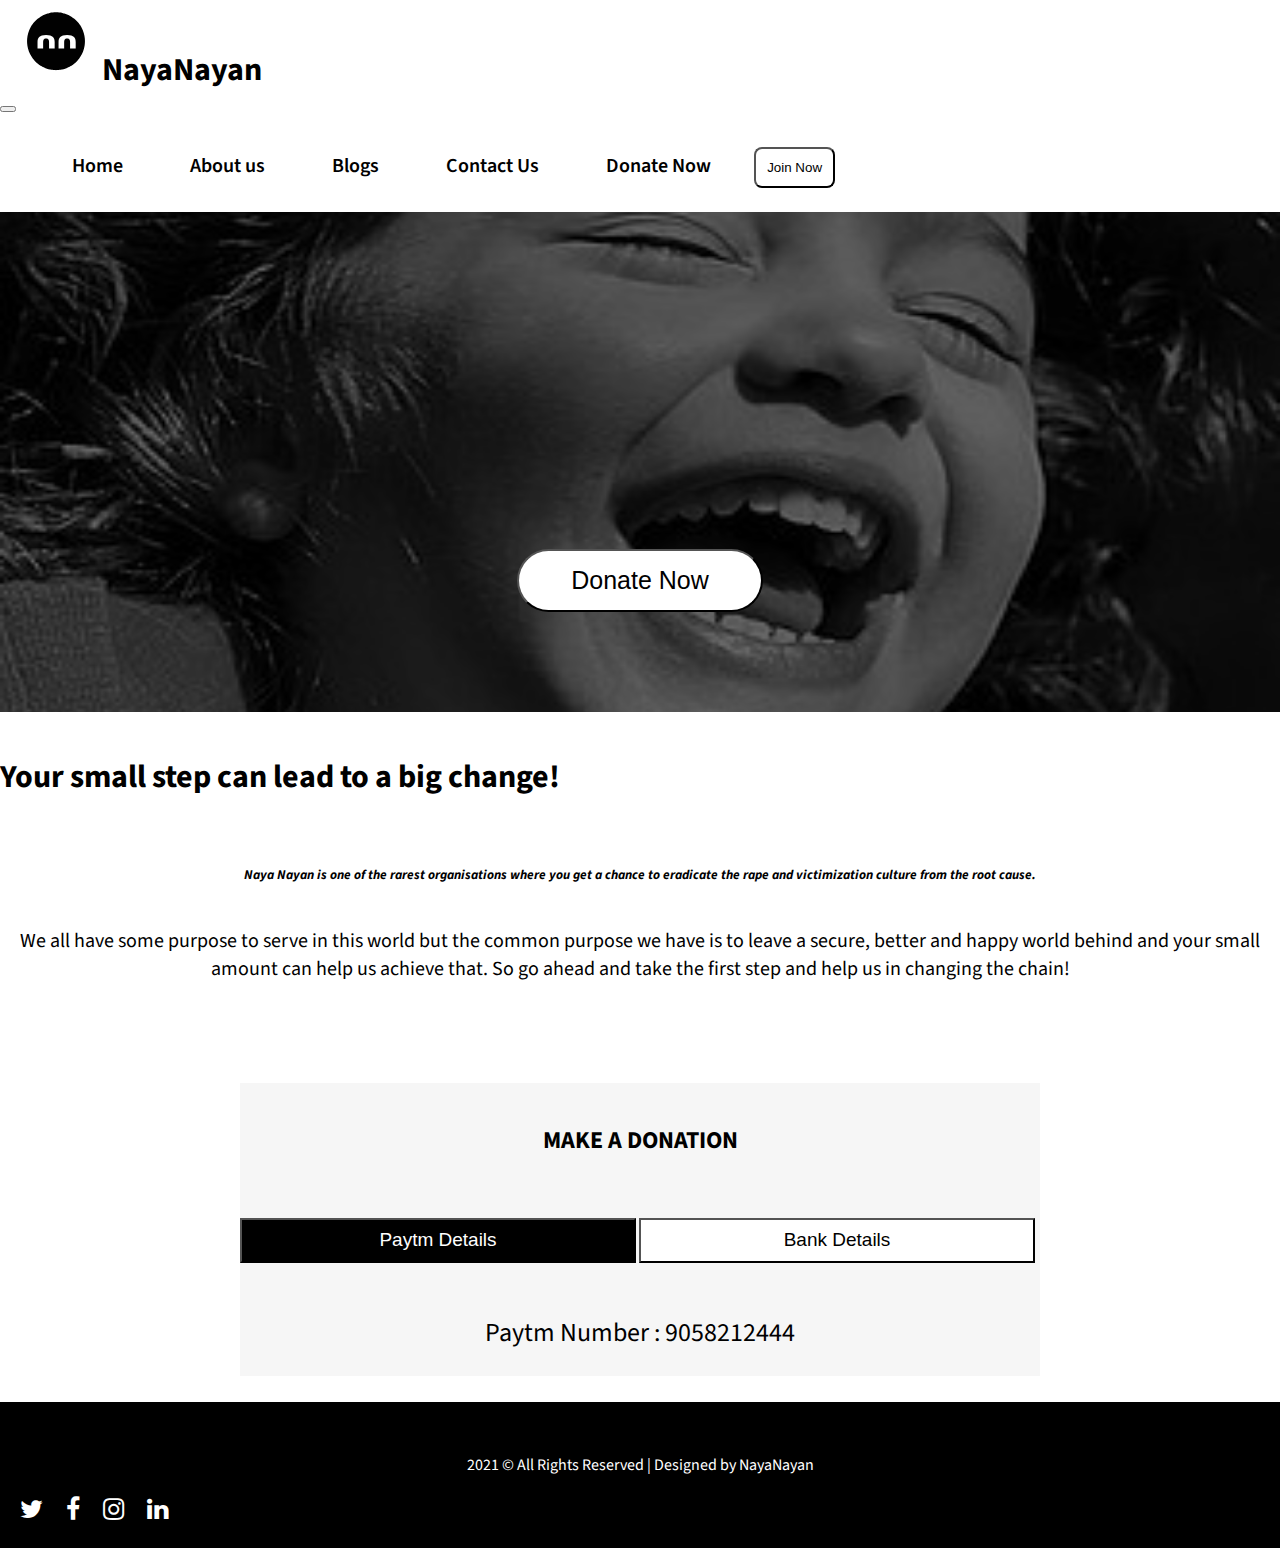
==== commit 573211f0: "blogs updated" ====
--- a/donate.html
+++ b/donate.html
@@ -11,15 +11,11 @@
     <link href="css/rotating-card.css" rel="stylesheet" />
     <link rel="icon" href="imgs/Copy of LOGO OF NAYA NAYAN.svg">
 
-
 </head>
 
 <body>
 
     <!-- navbar starting -->
-
-
-
     <nav class="navbar navbar-expand-lg navbar-light bg-light">
         <div class="brand-name navbar-brand">
             <img src="./imgs/logo.svg" width="80px" height="80px" alt=""> NayaNayan
@@ -91,7 +87,7 @@
 
             <script>
                 function paytm() {
-                    document.getElementById("demo1").innerHTML = "Paytm Number : +91972400000"
+                    document.getElementById("demo1").innerHTML = "Paytm Number : 9058212444"
 
                     document.getElementById("paytmbtn").style.backgroundColor = "black"
                     document.getElementById("paytmbtn").style.color = "white"
@@ -112,7 +108,7 @@
                 }
             </script>
             <p id="demo1" class="demo1">
-                Paytm Number : 9638471138
+                Paytm Number : 9058212444
             </p>
 
         </div>
--- a/css/style.css
+++ b/css/style.css
@@ -487,9 +487,8 @@
 
 /* blog starting */
 
-.blog-container {
+/* .blog-container {
     padding: 20px;
-    /* background-color: rgba(0, 0, 0, 0.1); */
     color: black;
 }
 
@@ -506,7 +505,36 @@
 
 #more {
     display: none;
-}
+} */
+
+
+.blogs h1{
+    font-size: 3rem;
+    font-weight: bold;
+    text-align: center;
+    padding-top: 20px;
+    padding-bottom: 20px;
+
+}
+
+.blogs .blog h2{
+    text-align: center;
+    text-transform: uppercase;
+    font-size: 27px;
+    
+}
+
+.blogs .blog p{
+    font-size:19;
+}
+
+.blogs .blog .writer{
+    font-weight: 600;
+}
+
+/* .blogs .blog button{
+    float:right
+} */
 
 
 /* #myBtn {
@@ -516,7 +544,7 @@
     text-align: right;
 } */
 
-.blogBtn {
+/* .blogBtn {
     background-color: black;
     color: white;
 }
@@ -524,7 +552,7 @@
 .badge {
     color: black;
     background-color: black;
-}
+} */
 
 
 /* blogs ending */
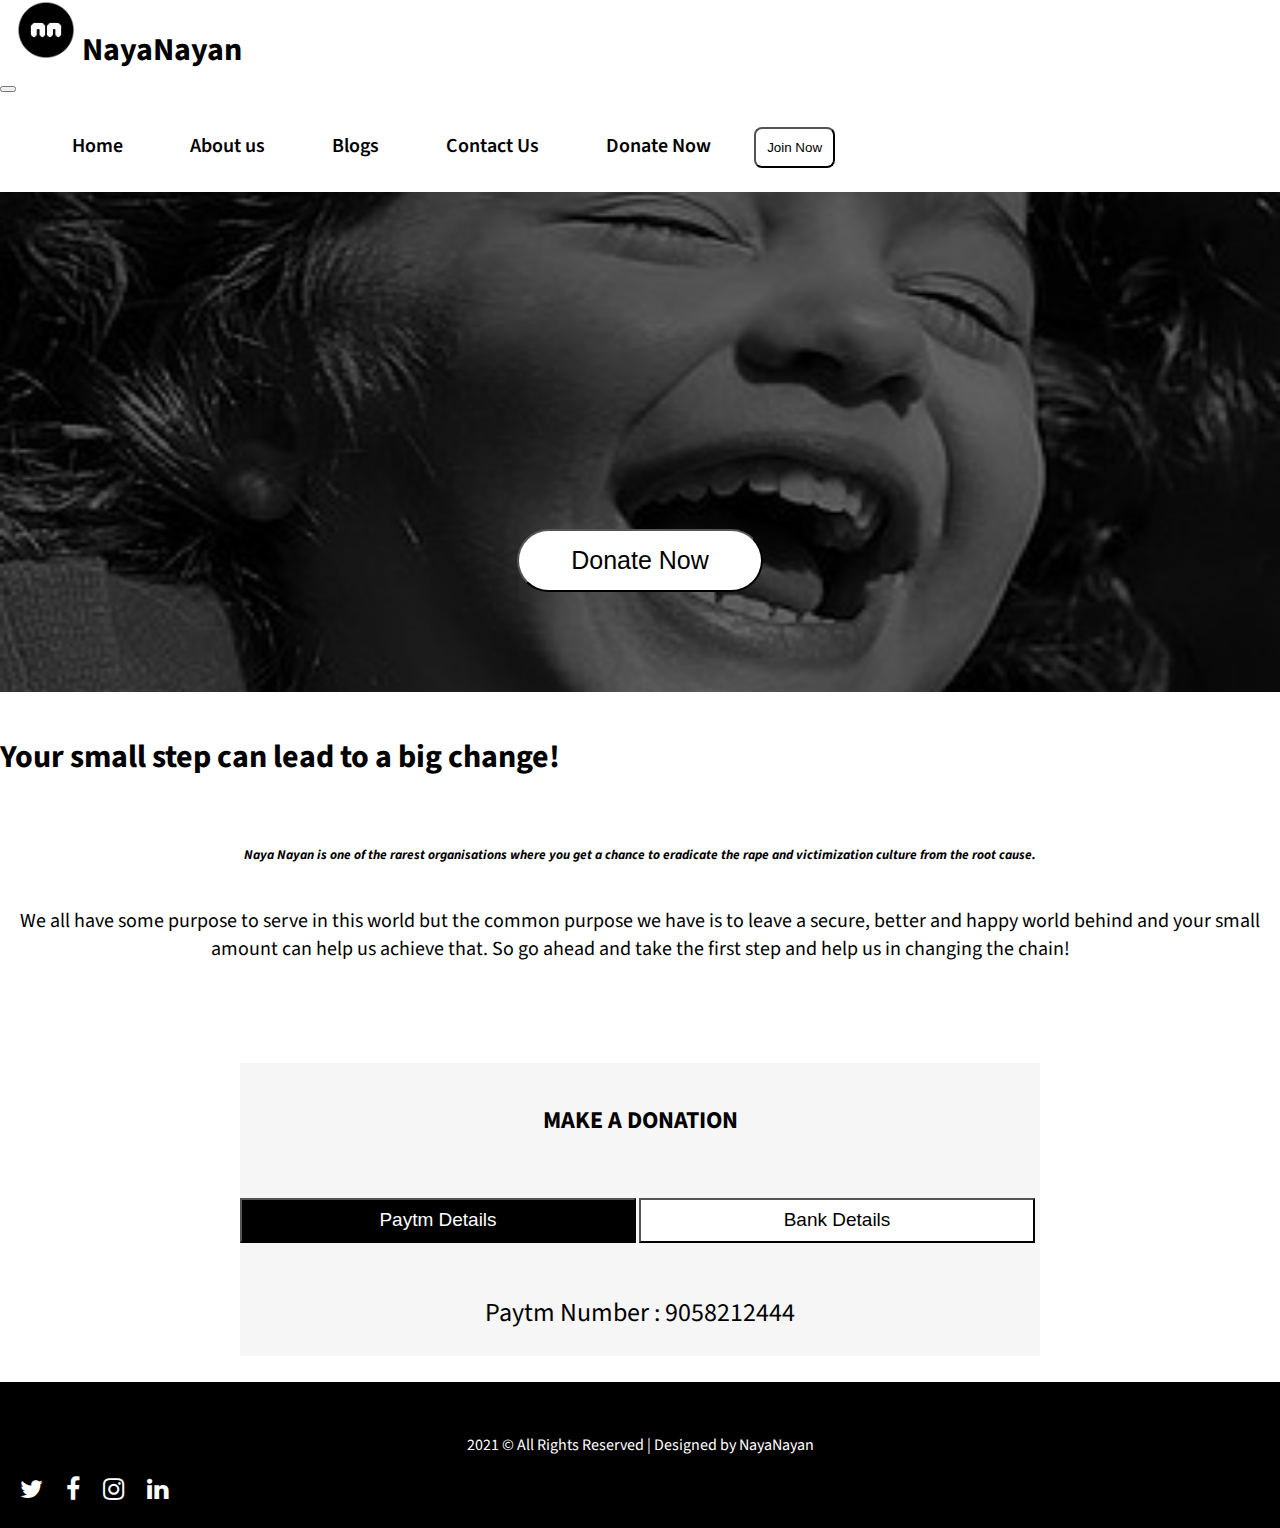
==== commit 7dfc150c: "left pages icon" ====
--- a/donate.html
+++ b/donate.html
@@ -9,7 +9,7 @@
     <link rel="stylesheet" href="./css/style.css">
     <link href="https://cdn.jsdelivr.net/npm/bootstrap@5.0.0-beta3/dist/css/bootstrap.min.css" rel="stylesheet" integrity="sha384-eOJMYsd53ii+scO/bJGFsiCZc+5NDVN2yr8+0RDqr0Ql0h+rP48ckxlpbzKgwra6" crossorigin="anonymous">
     <link href="css/rotating-card.css" rel="stylesheet" />
-    <link rel="icon" href="imgs/Copy of LOGO OF NAYA NAYAN.svg">
+    <link rel="icon" href="imgs/logofinal.png">
 
 </head>
 
@@ -18,7 +18,7 @@
     <!-- navbar starting -->
     <nav class="navbar navbar-expand-lg navbar-light bg-light">
         <div class="brand-name navbar-brand">
-            <img src="./imgs/logo.svg" width="80px" height="80px" alt=""> NayaNayan
+            <img src="./imgs/logofinal.png" width="60px" height="60px" alt=""> NayaNayan
         </div>
         <button class="navbar-toggler" type="button" data-toggle="collapse" data-target="#navbarSupportedContent" aria-controls="navbarSupportedContent" aria-expanded="false" aria-label="Toggle navigation">
           <span class="navbar-toggler-icon"></span>
--- a/css/style.css
+++ b/css/style.css
@@ -487,10 +487,11 @@
 
 /* blog starting */
 
+
 /* .blog-container {
     padding: 20px;
     color: black;
-}
+} */
 
 .blog-container h1 {
     text-align: center;
@@ -499,52 +500,59 @@
     padding-bottom: 30px;
 }
 
-.writer {
+
+/* .writer {
     text-align: right;
-}
+} */
 
 #more {
     display: none;
-} */
-
-
-.blogs h1{
+}
+
+.blogs h1 {
     font-size: 3rem;
     font-weight: bold;
     text-align: center;
     padding-top: 20px;
     padding-bottom: 20px;
-
-}
-
-.blogs .blog h2{
+}
+
+.blogs .blog h2 {
     text-align: center;
     text-transform: uppercase;
     font-size: 27px;
-    
-}
-
-.blogs .blog p{
-    font-size:19;
-}
-
-.blogs .blog .writer{
+}
+
+.blogs .blog p {
+    font-size: 19;
+}
+
+#more2 {
+    display: none;
+}
+
+#more3 {
+    display: none;
+}
+
+
+/* .blogs .blog .writer {
     font-weight: 600;
-}
-
-/* .blogs .blog button{
-    float:right
 } */
 
 
-/* #myBtn {
+/* .blogs .blog button {
+    float: right
+} */
+
+#myBtn {
     float: left;
     background-color: black;
     color: white;
     text-align: right;
-} */
-
-/* .blogBtn {
+}
+
+.blogBtn {
     background-color: black;
     color: white;
 }
@@ -552,7 +560,7 @@
 .badge {
     color: black;
     background-color: black;
-} */
+}
 
 
 /* blogs ending */
